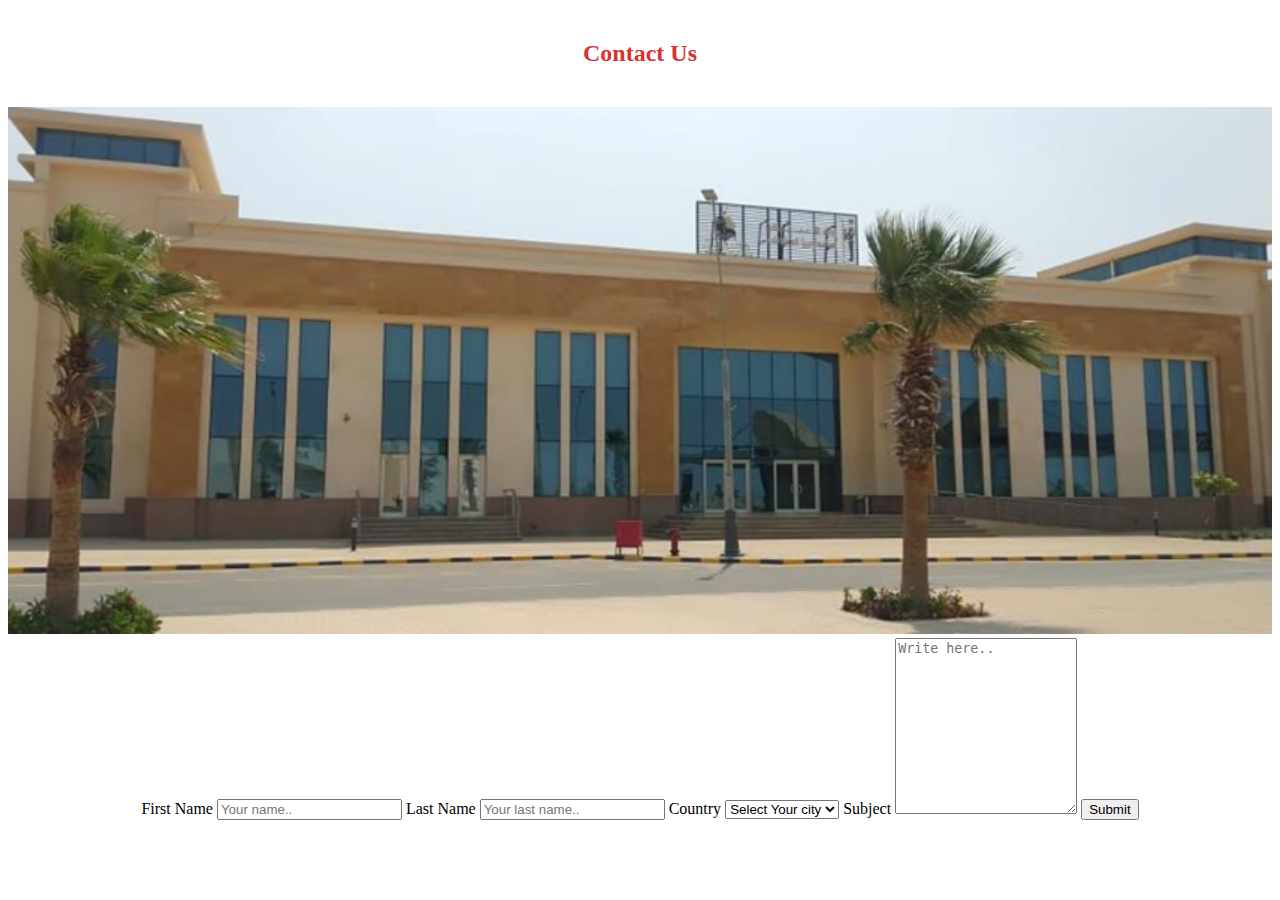
==== contactus.html @ 2870b90a "Add files via upload" ====
<!DOCTYPE html>
<html lang="en">
<head>
    <meta charset="UTF-8">
    <meta name="viewport" content="width=device-width, initial-scale=1.0">
    <link rel="stylesheet" href="resources/design.css">
    <title>Document</title>
</head>
<body>
  <div class="contact_container" align="center">
    <div style="text-align:center">
      <h2 style="font-family:Tahoma; color: #db3131; text-align: center; padding: 20px;">Contact Us</h2>
      
    </div>
    <div class="contact_row">
      <div class="contact_column">
        <img src="resources/ITI.PNG" style="width:100%">
      </div>
      <div class="contact_column">
        <form action="Thankyou.html">
          <label for="fname">First Name</label>
          <input type="text" id="fname" name="firstname" placeholder="Your name..">
          <label for="lname">Last Name</label>
          <input type="text" id="lname" name="lastname" placeholder="Your last name..">
          <label for="country">Country</label>
          <select id="country" name="city">
            <option value="" selected disabled>Select Your city</option>
            <option value="New Beni Suef">New Beni Suef</option>
            <option value="EL Wasta">EL Wasta</option>
            <option value="Beba">Beba</option>
          </select>
          <label for="subject">Subject</label>
          <textarea id="subject" name="subject" placeholder="Write here.." style="height:170px"></textarea>
          <input type="submit" value="Submit">
        </form>
      </div>
    </div>
  </div>
</body>
</html>
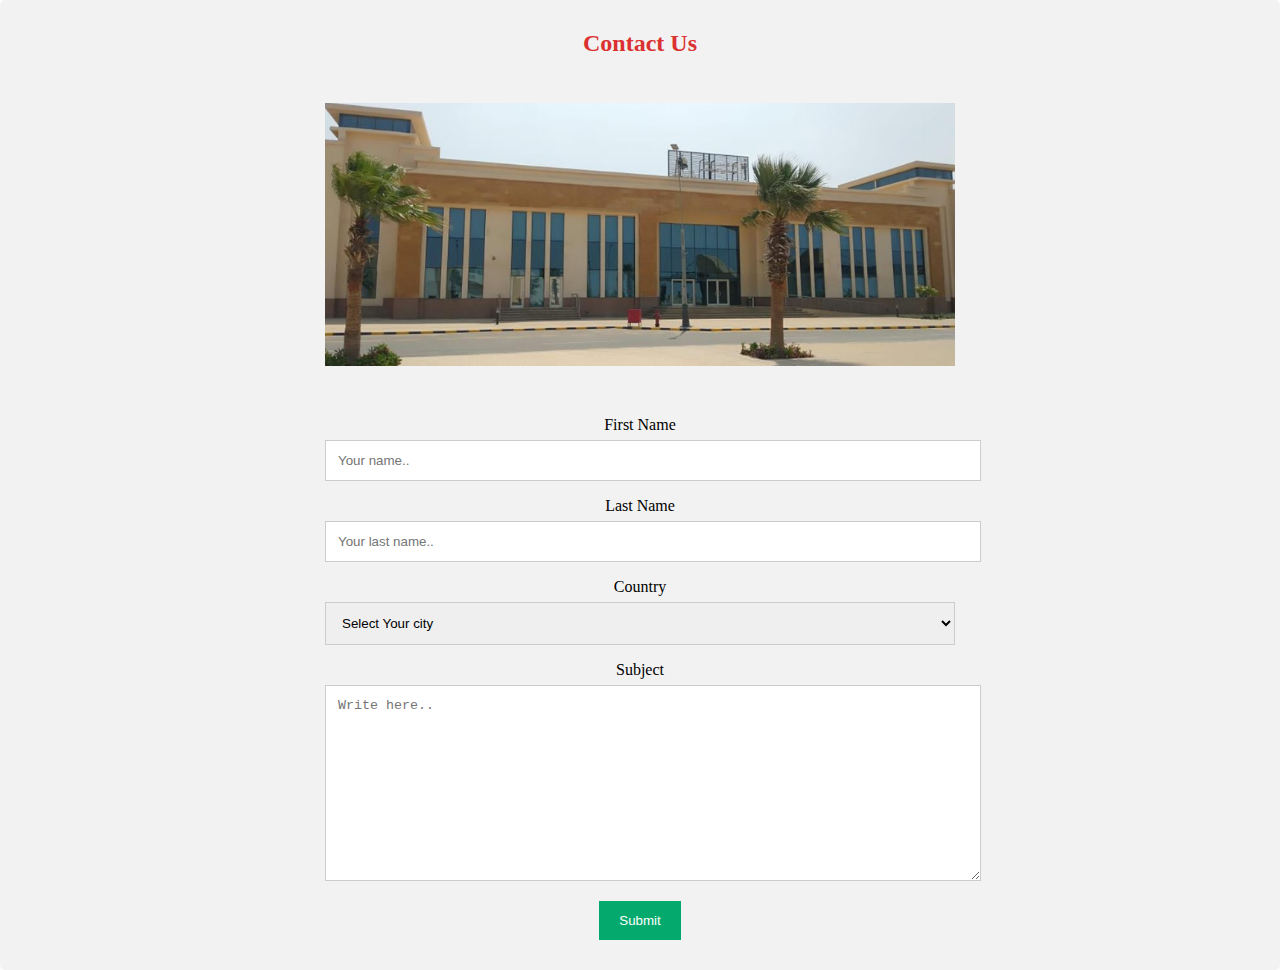
==== commit e52c5ab4: "contactus.html" ====
--- a/contactus.html
+++ b/contactus.html
@@ -3,7 +3,7 @@
 <head>
     <meta charset="UTF-8">
     <meta name="viewport" content="width=device-width, initial-scale=1.0">
-    <link rel="stylesheet" href="resources/design.css">
+    <link rel="stylesheet" href="resources/Design.css">
     <title>Document</title>
 </head>
 <body>
@@ -37,4 +37,4 @@
     </div>
   </div>
 </body>
-</html>+</html>
--- a/resources/Design.css
+++ b/resources/Design.css
@@ -0,0 +1,214 @@
+*
+{
+    margin: 0px;
+    padding: 0px;
+}
+/* *********************************Home page CSS********************************** */
+/* NAV bar design */
+ul
+{
+    list-style-type: none;
+    margin: 0;
+    padding: 0;
+    overflow: hidden;
+    background-color: #db3131;
+}
+  
+li
+{
+    float: left;
+}
+li img 
+{
+    border-radius: 1rem;
+    margin-top: 10px;
+    margin-left: 20px;
+    
+}
+  
+li a 
+{
+    display: block;
+    color: white;
+    text-align: center;
+    padding: 14px 16px;
+    margin-top: 10px;
+    margin-left: 10px;
+    text-decoration: none;
+    font-family:Tahoma;
+}
+  
+li a:hover 
+{
+    background-color: #f43737;
+}
+
+/* Home page title design */
+.home_title
+{
+    font-family:Tahoma;
+    font-size: 20px;
+    text-align: center;
+    padding: 10px;
+    margin: 20px;
+}
+div>h1,div>h3
+{
+    color: #db3131;
+}
+
+/* *********************************Courses page CSS********************************** */
+.row {
+    display: flex;
+  }
+  
+  .column {
+    flex: 33.33%;
+    padding: 5px;
+
+  }
+
+  .column img {
+    transition: transform 0.3s ease-in-out;
+
+  }
+
+  .column img:hover {
+    transform: scale(1.2);
+
+  }
+
+  /* *********************************Gallrey page CSS********************************** */
+
+  .container
+  {
+    padding: 2rem;
+
+  }
+
+  .slider-wrapper
+  {
+    position: relative;
+    max-width: 48rem;
+    margin: 0 auto;
+  }
+
+  .slider
+  {
+    display: flex;
+    aspect-ratio: 16/9;
+    overflow-x: hidden;
+    scroll-snap-type: x mandatory;
+    scroll-behavior: smooth;
+    box-shadow: 0 1.5rem 3rem -0.75rem hsla(0, 0%, 0%, 0.25);
+    border-radius:0.5rem;
+  }
+
+  .slider img
+  {
+    flex: 1 0 100%;
+    scroll-snap-align: start;
+    object-fit: cover;
+
+  }
+
+  .slider-nav
+  {
+    display: flex;
+    column-gap: 1rem;
+    position: absolute;
+    bottom: 1.25rem;
+    left: 50%;
+    transform: translateX(-50%);
+    z-index: 1;
+  }
+
+  .slider-nav a 
+  {
+    width: 0.5rem;
+    height: 0.5rem;
+    border-radius: 50%;
+    background-color: #fff;
+    opacity: 0.75;
+    transition:opacity ease 0.25;
+  }
+
+/* *********************************contact us page CSS********************************** */
+
+input[type=text], select, textarea {
+    width: 100%;
+    padding: 12px;
+    border: 1px solid #ccc;
+    margin-top: 6px;
+    margin-bottom: 16px;
+    resize: vertical;
+  }
+  
+  input[type=submit] {
+    background-color: #04AA6D;
+    color: white;
+    padding: 12px 20px;
+    border: none;
+    cursor: pointer;
+  }
+  
+  input[type=submit]:hover {
+    background-color: #45a049;
+  }
+  
+  /* Style the container/contact section */
+  .contact_container {
+    border-radius: 5px;
+    background-color: #f2f2f2;
+    padding: 10px;
+  }
+  
+  /* Create two columns that float next to eachother */
+  .contact_column {
+    width: 50%;
+    margin-top: 6px;
+    padding: 20px;
+  }
+  
+  /* Clear floats after the columns */
+  .contact_row:after {
+    content: "";
+    display: table;
+    clear: both;
+  }
+
+
+/* *********************************about us page CSS********************************** */
+.about_container {
+    width: 80%;
+    margin: 20px auto;
+    background: white;
+    padding: 20px;
+    box-shadow: 0 4px 8px rgba(0, 0, 0, 0.2);
+    border-radius: 8px;
+}
+
+.about-text {
+    text-align: center;
+    line-height: 1.6;
+    margin-bottom: 20px;
+}
+
+a>img {
+    padding: 10px;
+    font-size: 30px;
+    width: 50px;
+    text-align: center;
+    text-decoration: none;
+  }
+
+
+  
+  
+
+
+
+
+
+
+  
